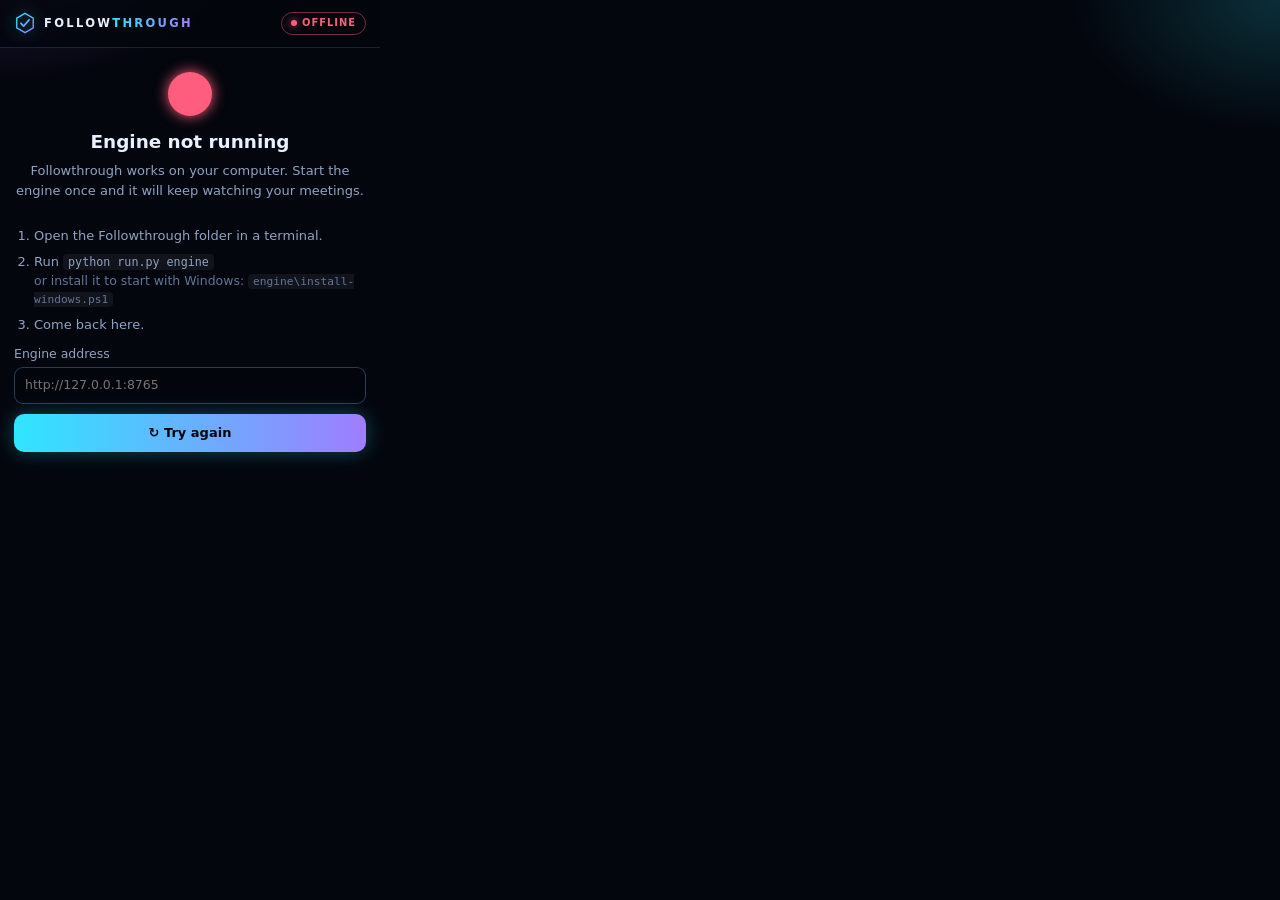
==== extension/popup.html @ 3d36f931 "Initial commit" ====
<!doctype html>
<html lang="en">
<head>
<meta charset="utf-8">
<title>Followthrough</title>
<link rel="stylesheet" href="popup.css">
</head>
<body>
<div class="glow" aria-hidden="true"></div>

<header class="top">
  <div class="brand">
    <svg viewBox="0 0 32 32" aria-hidden="true">
      <defs><linearGradient id="g" x1="0" y1="0" x2="1" y2="1"><stop offset="0" stop-color="#2ee6ff"/><stop offset="1" stop-color="#9f7dff"/></linearGradient></defs>
      <path d="M16 2 28 9v14l-12 7L4 23V9z" fill="none" stroke="url(#g)" stroke-width="2"/>
      <path d="m10 16.5 4 4 8-9" fill="none" stroke="url(#g)" stroke-width="2.4" stroke-linecap="round" stroke-linejoin="round"/>
    </svg>
    <span class="wordmark">FOLLOW<span>THROUGH</span></span>
  </div>
  <div class="top-right">
    <span id="pill" class="pill">…</span>
    <button id="gear" class="icon-btn" type="button" title="Settings" aria-label="Settings" hidden>⚙</button>
  </div>
</header>

<main>
  <!-- ===== engine offline ===== -->
  <section id="view-offline" class="view" hidden>
    <div class="hero">
      <div class="orb off"></div>
      <h1>Engine not running</h1>
      <p>Followthrough works on your computer. Start the engine once and it will keep watching your meetings.</p>
    </div>
    <ol class="steps">
      <li>Open the Followthrough folder in a terminal.</li>
      <li>Run <code>python run.py engine</code><br><small>or install it to start with Windows: <code>engine\install-windows.ps1</code></small></li>
      <li>Come back here.</li>
    </ol>
    <label class="field">Engine address<input id="engine-url" type="text" placeholder="http://127.0.0.1:8765"></label>
    <button id="retry" class="btn primary block" type="button">↻ Try again</button>
  </section>

  <!-- ===== onboarding ===== -->
  <section id="view-onboard" class="view" hidden>
    <div class="progress"><span data-step="1" class="on"></span><span data-step="2"></span><span data-step="3"></span></div>

    <div class="step" data-step="1">
      <h1>Welcome</h1>
      <p>Sign up once. Followthrough will act only on meetings you own.</p>
      <label class="field">Your email<input id="ob-email" type="email" placeholder="you@company.com" autocomplete="email"></label>
      <label class="field">Name <small>(optional)</small><input id="ob-name" type="text" placeholder="Alex"></label>
      <p class="hint">Use the email your Granola account uses.</p>
      <button class="btn primary block next" type="button">Continue →</button>
    </div>

    <div class="step" data-step="2" hidden>
      <h1>Which apps may it use?</h1>
      <p>Actions in unticked apps are skipped and shown to you instead.</p>
      <div class="apps">
        <label class="app" data-app="gmail"><input type="checkbox" value="gmail" checked><span class="app-icon">✉</span><span><b>Gmail</b><small>send follow-up emails</small></span></label>
        <label class="app" data-app="calendar"><input type="checkbox" value="calendar" checked><span class="app-icon">📅</span><span><b>Google Calendar</b><small>book the meetings you agreed</small></span></label>
        <label class="app" data-app="slack"><input type="checkbox" value="slack" checked><span class="app-icon">💬</span><span><b>Slack</b><small>post updates to your channel</small></span></label>
        <label class="app" data-app="airtable"><input type="checkbox" value="airtable" checked><span class="app-icon">🗂</span><span><b>Airtable</b><small>update deal records</small></span></label>
      </div>
      <div class="row">
        <button class="btn back" type="button">← Back</button>
        <button class="btn primary next grow" type="button">Continue →</button>
      </div>
    </div>

    <div class="step" data-step="3" hidden>
      <h1>Turn on autopilot</h1>
      <p>A few minutes after each meeting ends, Followthrough reads the transcript, finds your commitments and completes them in the allowed apps.</p>
      <label class="switch-row">
        <input id="ob-armed" type="checkbox" checked>
        <span class="switch"></span>
        <span><b>Act for real</b><small>Untick to preview only: you'll see what it would do, nothing is sent.</small></span>
      </label>
      <p class="warn">Real mode sends real emails, events, Slack posts and record updates. Anything ambiguous is asked, never guessed.</p>
      <div class="row">
        <button class="btn back" type="button">← Back</button>
        <button id="ob-finish" class="btn primary grow" type="button">◆ Start autopilot</button>
      </div>
    </div>
  </section>

  <!-- ===== home ===== -->
  <section id="view-home" class="view" hidden>
    <div class="card status-card">
      <div class="status-main">
        <div id="orb" class="orb"></div>
        <div>
          <b id="ap-title">Autopilot on</b>
          <small id="ap-sub">Watching your meetings</small>
        </div>
        <label class="switch-row compact" title="Pause / resume autopilot">
          <input id="ap-toggle" type="checkbox">
          <span class="switch"></span>
        </label>
      </div>
      <div class="chips" id="chips"></div>
      <div class="row">
        <button id="run-now" class="btn grow" type="button">↻ Check now</button>
        <button id="open-site" class="btn grow" type="button">Open dashboard ↗</button>
      </div>
    </div>

    <h2>Recent meetings <span id="activity-count" class="count">0</span></h2>
    <div id="activity" class="activity"></div>
  </section>

  <!-- ===== settings ===== -->
  <section id="view-settings" class="view" hidden>
    <h1>Settings</h1>
    <label class="field">Email<input id="st-email" type="email"></label>
    <label class="field">Name<input id="st-name" type="text"></label>
    <h2>Allowed apps</h2>
    <div class="apps compact" id="st-apps">
      <label class="app" data-app="gmail"><input type="checkbox" value="gmail"><span class="app-icon">✉</span><span><b>Gmail</b></span></label>
      <label class="app" data-app="calendar"><input type="checkbox" value="calendar"><span class="app-icon">📅</span><span><b>Calendar</b></span></label>
      <label class="app" data-app="slack"><input type="checkbox" value="slack"><span class="app-icon">💬</span><span><b>Slack</b></span></label>
      <label class="app" data-app="airtable"><input type="checkbox" value="airtable"><span class="app-icon">🗂</span><span><b>Airtable</b></span></label>
    </div>
    <h2>Autopilot</h2>
    <label class="switch-row"><input id="st-armed" type="checkbox"><span class="switch"></span><span><b>Act for real</b><small>Off = preview only</small></span></label>
    <label class="switch-row"><input id="st-mine" type="checkbox"><span class="switch"></span><span><b>Only my meetings</b><small>Skip notes owned by someone else</small></span></label>
    <label class="field">Check every <small>(minutes)</small><input id="st-poll" type="number" min="1" max="60"></label>
    <label class="field">Engine address<input id="st-url" type="text"></label>
    <div class="row">
      <button id="st-cancel" class="btn" type="button">Cancel</button>
      <button id="st-save" class="btn primary grow" type="button">Save</button>
    </div>
  </section>
</main>

<div id="toast" class="toast" hidden></div>
<script src="popup.js"></script>
</body>
</html>
---- extension/popup.css ----
:root {
  --bg: #04060d;
  --panel: rgba(12, 19, 36, .85);
  --panel-2: rgba(20, 31, 58, .6);
  --line: rgba(120, 190, 255, .16);
  --line-2: rgba(120, 190, 255, .3);
  --text: #e8f1ff;
  --muted: #8fa2c2;
  --dim: #62759a;
  --cyan: #2ee6ff;
  --violet: #9f7dff;
  --magenta: #ff4fd8;
  --green: #3ef5a8;
  --amber: #ffc75e;
  --red: #ff5d7d;
  --font: "Segoe UI", system-ui, -apple-system, Roboto, sans-serif;
  --mono: "Cascadia Code", Consolas, ui-monospace, monospace;
  color-scheme: dark;
}
* { box-sizing: border-box; }
[hidden] { display: none !important; }
html, body { margin: 0; }
body {
  width: 380px; min-height: 420px; max-height: 600px; overflow-y: auto;
  background: var(--bg); color: var(--text); font: 13px/1.5 var(--font);
  -webkit-font-smoothing: antialiased; position: relative;
}
.glow {
  position: fixed; inset: 0; pointer-events: none; z-index: 0;
  background:
    radial-gradient(28rem 18rem at 0% -10%, rgba(159, 125, 255, .28), transparent 60%),
    radial-gradient(22rem 14rem at 100% 0%, rgba(46, 230, 255, .18), transparent 60%);
}
button, input { font: inherit; color: inherit; }
code { font-family: var(--mono); font-size: .9em; background: rgba(255,255,255,.06); padding: 1px 5px; border-radius: 4px; }
h1 { margin: 0 0 6px; font-size: 1.15rem; font-weight: 600; }
h2 { margin: 18px 0 8px; font-size: .68rem; letter-spacing: .16em; text-transform: uppercase; color: var(--muted); display: flex; align-items: center; gap: 8px; }
p { margin: 0 0 12px; color: var(--muted); }
small { display: block; color: var(--dim); font-size: .78rem; }
.hint { font-size: .78rem; color: var(--dim); }
.warn { padding: 8px 10px; border-radius: 8px; border: 1px solid rgba(255,199,94,.35); background: rgba(255,199,94,.07); color: var(--amber); font-size: .78rem; }
:focus-visible { outline: 2px solid var(--cyan); outline-offset: 2px; }

.top { position: sticky; top: 0; z-index: 2; display: flex; align-items: center; justify-content: space-between; padding: 12px 14px; background: rgba(4,6,13,.85); backdrop-filter: blur(10px); border-bottom: 1px solid var(--line); }
.brand { display: flex; align-items: center; gap: 8px; }
.brand svg { width: 22px; height: 22px; filter: drop-shadow(0 0 8px rgba(46,230,255,.55)); }
.wordmark { font-weight: 700; letter-spacing: .2em; font-size: .72rem; }
.wordmark span { background: linear-gradient(90deg, var(--cyan), var(--violet)); -webkit-background-clip: text; background-clip: text; color: transparent; }
.top-right { display: flex; align-items: center; gap: 6px; }
.pill { display: inline-flex; align-items: center; gap: 5px; padding: 3px 9px; border-radius: 999px; border: 1px solid var(--line-2); color: var(--muted); font-size: .62rem; font-weight: 700; letter-spacing: .1em; text-transform: uppercase; white-space: nowrap; }
.pill::before { content: ""; width: 6px; height: 6px; border-radius: 50%; background: currentColor; box-shadow: 0 0 8px currentColor; }
.pill[data-tone="ok"] { color: var(--green); border-color: rgba(62,245,168,.4); }
.pill[data-tone="danger"] { color: var(--red); border-color: rgba(255,93,125,.45); }
.pill[data-tone="warn"] { color: var(--amber); border-color: rgba(255,199,94,.45); }
.pill[data-tone="run"] { color: var(--cyan); border-color: rgba(46,230,255,.4); }
.icon-btn { width: 28px; height: 28px; border-radius: 8px; border: 1px solid var(--line-2); background: rgba(255,255,255,.03); color: var(--muted); cursor: pointer; }
.icon-btn:hover { color: var(--cyan); border-color: var(--cyan); }

main { position: relative; z-index: 1; padding: 14px; }
.view { display: grid; gap: 10px; }
.hero { text-align: center; padding: 10px 0 4px; }
.orb { width: 14px; height: 14px; border-radius: 50%; background: var(--green); box-shadow: 0 0 14px var(--green); flex: none; }
.orb.off { background: var(--red); box-shadow: 0 0 14px var(--red); }
.orb.paused { background: var(--amber); box-shadow: 0 0 14px var(--amber); }
.orb.preview { background: var(--cyan); box-shadow: 0 0 14px var(--cyan); }
.hero .orb { width: 44px; height: 44px; margin: 0 auto 12px; animation: pulse 1.6s ease-in-out infinite; }
@keyframes pulse { 50% { opacity: .55; } }

.steps { margin: 0; padding-left: 20px; color: var(--muted); display: grid; gap: 6px; }
.field { display: grid; gap: 4px; font-size: .78rem; color: var(--muted); }
.field input { width: 100%; padding: 8px 10px; border-radius: 9px; border: 1px solid var(--line-2); background: rgba(3,6,14,.7); }
.field input:focus { border-color: var(--cyan); box-shadow: 0 0 0 3px rgba(46,230,255,.15); outline: none; }
.btn { display: inline-flex; align-items: center; justify-content: center; gap: 6px; padding: 9px 14px; border-radius: 10px; border: 1px solid var(--line-2); background: rgba(255,255,255,.04); font-weight: 600; cursor: pointer; transition: transform .12s, box-shadow .2s; }
.btn:hover:not(:disabled) { transform: translateY(-1px); }
.btn:disabled { opacity: .45; cursor: not-allowed; }
.btn.primary { border: 0; color: #02040a; background: linear-gradient(90deg, var(--cyan), var(--violet)); box-shadow: 0 0 20px rgba(46,230,255,.3); }
.btn.block { width: 100%; }
.btn.grow { flex: 1; }
.row { display: flex; gap: 8px; }

.progress { display: flex; gap: 6px; margin-bottom: 4px; }
.progress span { flex: 1; height: 3px; border-radius: 2px; background: rgba(255,255,255,.08); }
.progress span.on { background: linear-gradient(90deg, var(--cyan), var(--violet)); box-shadow: 0 0 10px rgba(46,230,255,.5); }
.step { display: grid; gap: 10px; }

.apps { display: grid; gap: 8px; }
.apps.compact .app { padding: 8px 10px; }
.app { display: flex; align-items: center; gap: 10px; padding: 10px 12px; border-radius: 12px; border: 1px solid var(--line); background: var(--panel-2); cursor: pointer; transition: border-color .15s, background .15s; }
.app:has(input:checked) { border-color: var(--cyan); background: rgba(46,230,255,.08); box-shadow: 0 0 0 1px rgba(46,230,255,.2); }
.app input { width: 16px; height: 16px; accent-color: var(--cyan); margin: 0; }
.app-icon { width: 30px; height: 30px; border-radius: 8px; display: grid; place-items: center; background: rgba(255,255,255,.05); font-size: 15px; }
.app b { display: block; font-weight: 600; }

.switch-row { display: flex; align-items: center; gap: 10px; cursor: pointer; padding: 8px 10px; border-radius: 10px; border: 1px solid var(--line); background: var(--panel-2); }
.switch-row.compact { padding: 0; border: 0; background: none; margin-left: auto; }
.switch-row input { appearance: none; -webkit-appearance: none; position: absolute; opacity: 0; width: 0; height: 0; }
.switch { position: relative; flex: none; width: 38px; height: 21px; border-radius: 999px; background: rgba(255,255,255,.08); border: 1px solid var(--line-2); transition: background .2s, border-color .2s; }
.switch::after { content: ""; position: absolute; top: 2px; left: 2px; width: 15px; height: 15px; border-radius: 50%; background: var(--muted); transition: transform .2s, background .2s; }
.switch-row input:checked + .switch { background: rgba(46,230,255,.25); border-color: var(--cyan); }
.switch-row input:checked + .switch::after { transform: translateX(17px); background: var(--cyan); box-shadow: 0 0 10px var(--cyan); }
.switch-row input:focus-visible + .switch { outline: 2px solid var(--cyan); outline-offset: 2px; }

.card { border-radius: 14px; border: 1px solid var(--line); background: var(--panel); padding: 12px; display: grid; gap: 10px; box-shadow: 0 10px 40px rgba(0,0,0,.35); }
.status-main { display: flex; align-items: center; gap: 10px; }
.status-main b { display: block; font-size: .95rem; }
.chips { display: flex; flex-wrap: wrap; gap: 6px; }
.chip { padding: 2px 8px; border-radius: 999px; font-size: .68rem; font-weight: 700; letter-spacing: .08em; text-transform: uppercase; border: 1px solid var(--line-2); color: var(--muted); }
.chip.on { color: var(--cyan); border-color: rgba(46,230,255,.4); background: rgba(46,230,255,.08); }
.chip.off { text-decoration: line-through; opacity: .6; }
.count { font-family: var(--mono); font-size: .68rem; letter-spacing: 0; color: var(--cyan); border: 1px solid rgba(46,230,255,.3); border-radius: 999px; padding: 0 7px; }

.activity { display: grid; gap: 8px; }
.entry { border-radius: 12px; border: 1px solid var(--line); background: var(--panel-2); padding: 10px 12px; display: grid; gap: 6px; }
.entry header { display: flex; align-items: baseline; justify-content: space-between; gap: 8px; }
.entry header b { font-weight: 600; overflow-wrap: anywhere; }
.entry time { color: var(--dim); font-size: .72rem; white-space: nowrap; }
.entry .sum { color: var(--muted); font-size: .78rem; }
.entry .sum[data-tone="ok"] { color: var(--green); }
.entry .sum[data-tone="warn"] { color: var(--amber); }
.entry .sum[data-tone="danger"] { color: var(--red); }
.entry .sum[data-tone="info"] { color: var(--cyan); }
.items { display: grid; gap: 4px; margin-top: 2px; }
.item { display: grid; grid-template-columns: 18px auto 1fr; gap: 6px; align-items: baseline; font-size: .78rem; }
.item .app-tag { font-size: .62rem; font-weight: 700; letter-spacing: .1em; text-transform: uppercase; color: var(--violet); }
.item .txt { color: var(--muted); overflow-wrap: anywhere; }
.item .txt em { color: var(--amber); font-style: normal; }
.item .txt .err { color: var(--red); }
.empty { color: var(--dim); text-align: center; padding: 18px 8px; }
.toast { position: fixed; left: 12px; right: 12px; bottom: 12px; z-index: 5; padding: 9px 12px; border-radius: 10px; background: rgba(7,11,24,.97); border: 1px solid var(--line-2); font-size: .8rem; }
.toast[data-kind="error"] { border-color: rgba(255,93,125,.55); color: #ffd3dc; }
.toast[data-kind="ok"] { border-color: rgba(62,245,168,.5); }
@media (prefers-reduced-motion: reduce) { * { animation: none !important; transition: none !important; } }
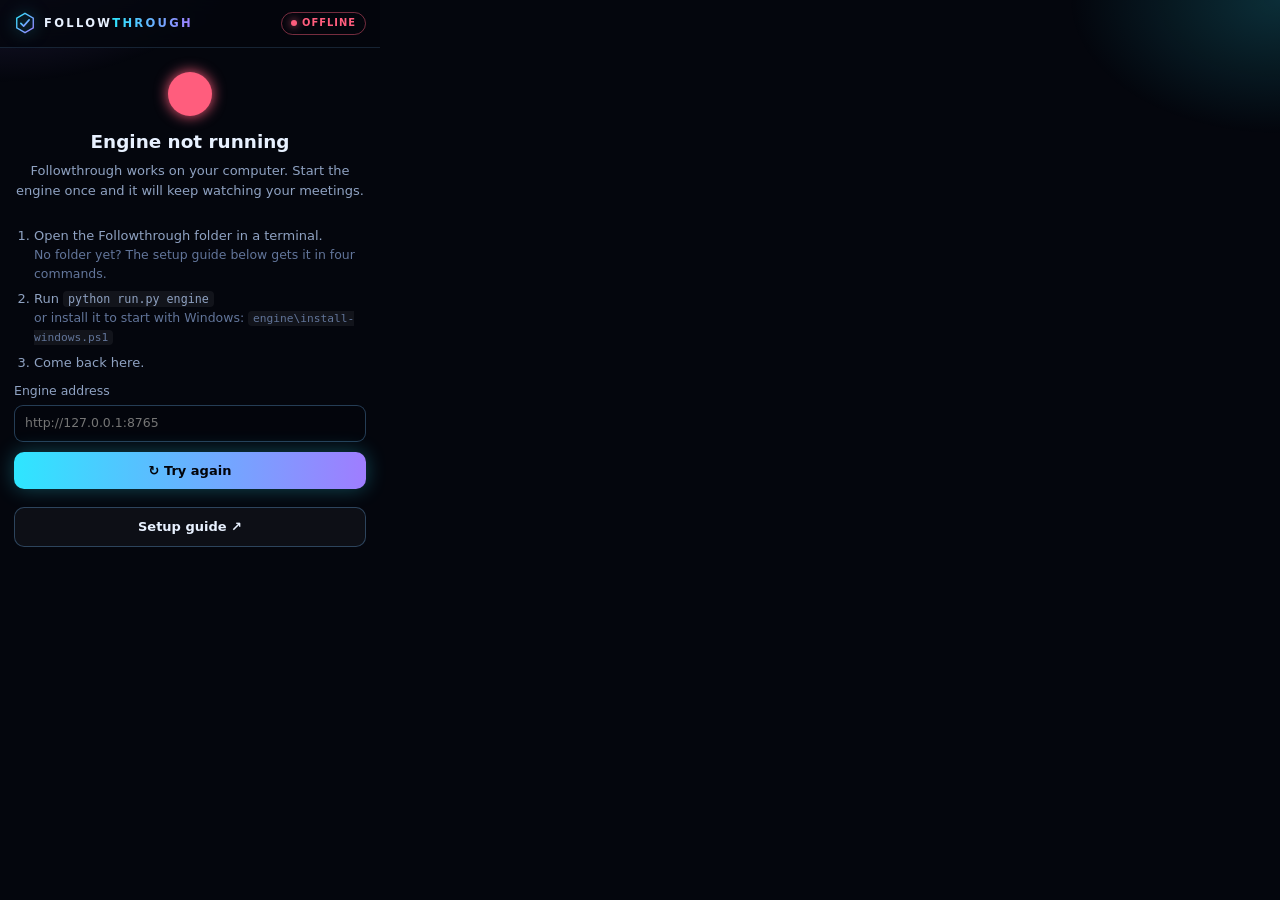
==== commit b32c6b8c: "Fix extension download and tighten launch site for launch Extension - package-extension now zips int" ====
--- a/extension/popup.html
+++ b/extension/popup.html
@@ -32,12 +32,13 @@
       <p>Followthrough works on your computer. Start the engine once and it will keep watching your meetings.</p>
     </div>
     <ol class="steps">
-      <li>Open the Followthrough folder in a terminal.</li>
+      <li>Open the Followthrough folder in a terminal.<br><small>No folder yet? The setup guide below gets it in four commands.</small></li>
       <li>Run <code>python run.py engine</code><br><small>or install it to start with Windows: <code>engine\install-windows.ps1</code></small></li>
       <li>Come back here.</li>
     </ol>
     <label class="field">Engine address<input id="engine-url" type="text" placeholder="http://127.0.0.1:8765"></label>
     <button id="retry" class="btn primary block" type="button">↻ Try again</button>
+    <button id="setup-guide" class="btn block" type="button" style="margin-top:8px">Setup guide ↗</button>
   </section>
 
   <!-- ===== onboarding ===== -->
